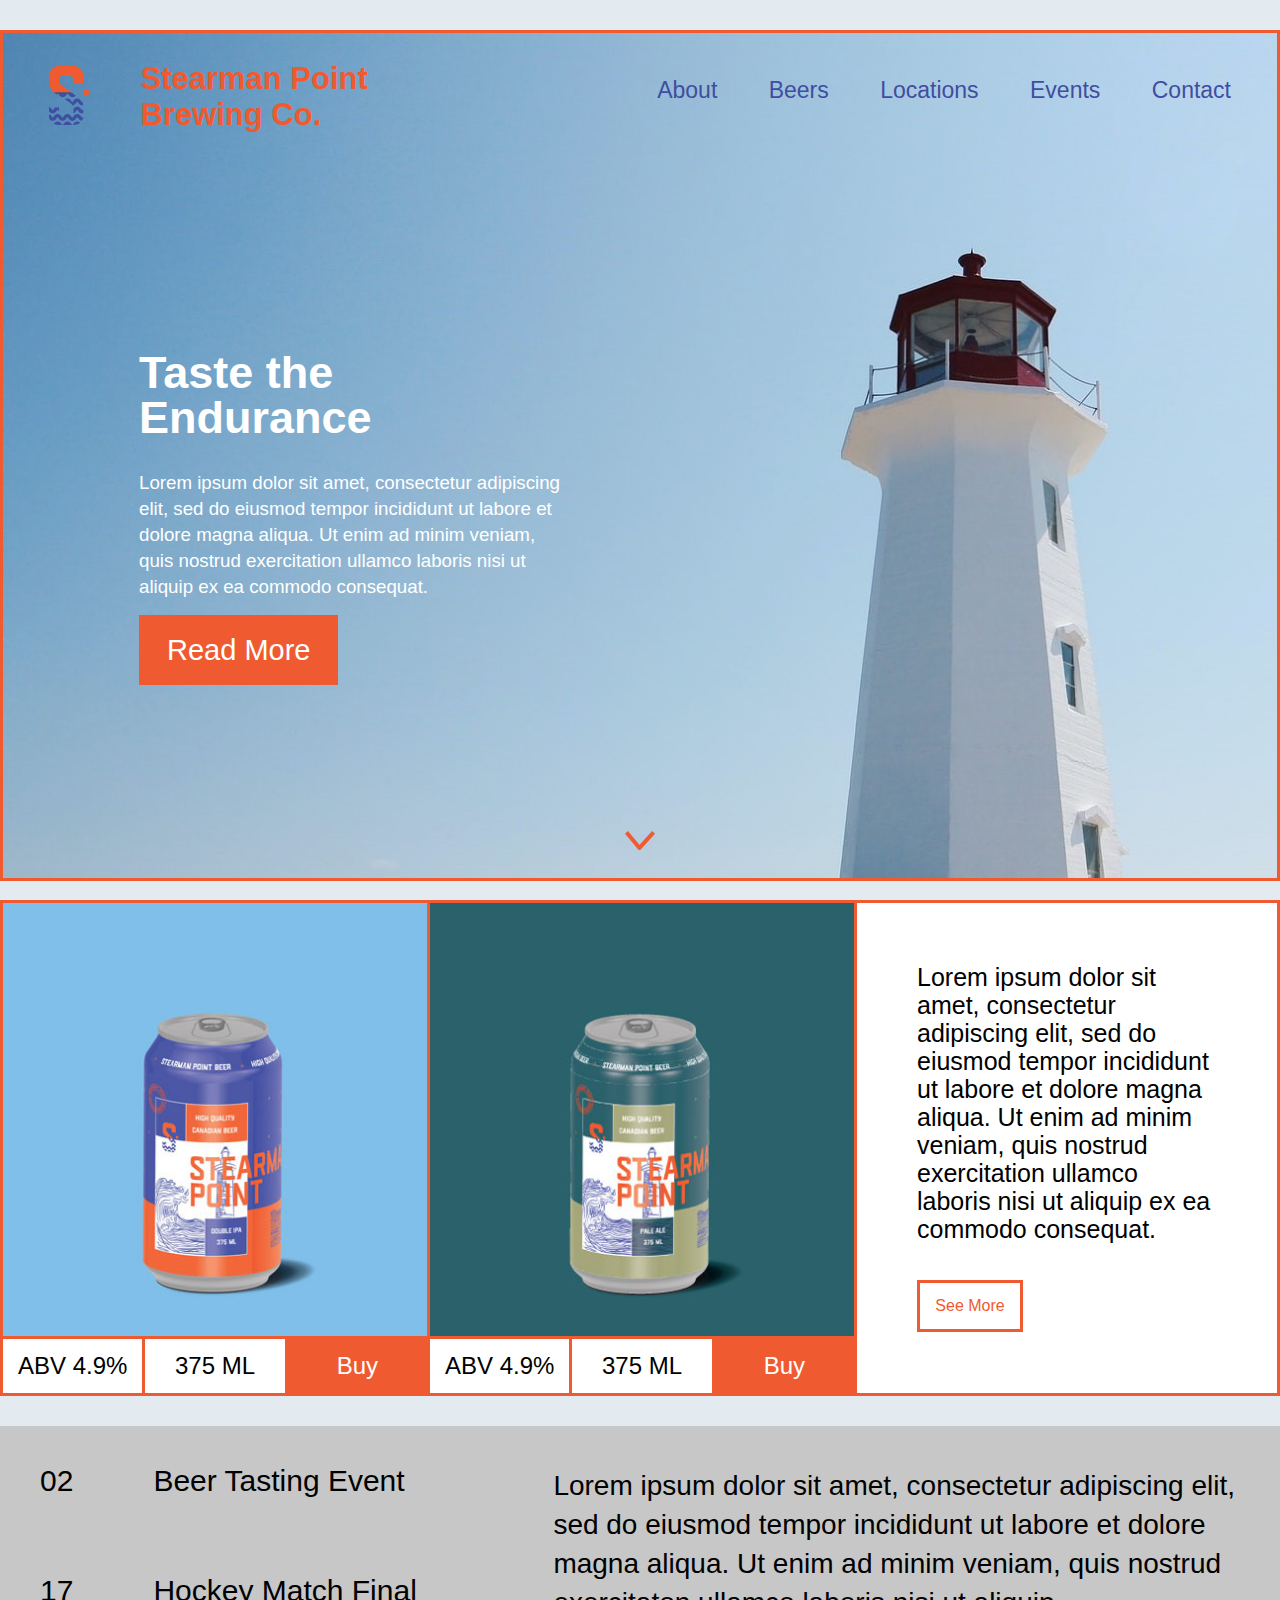
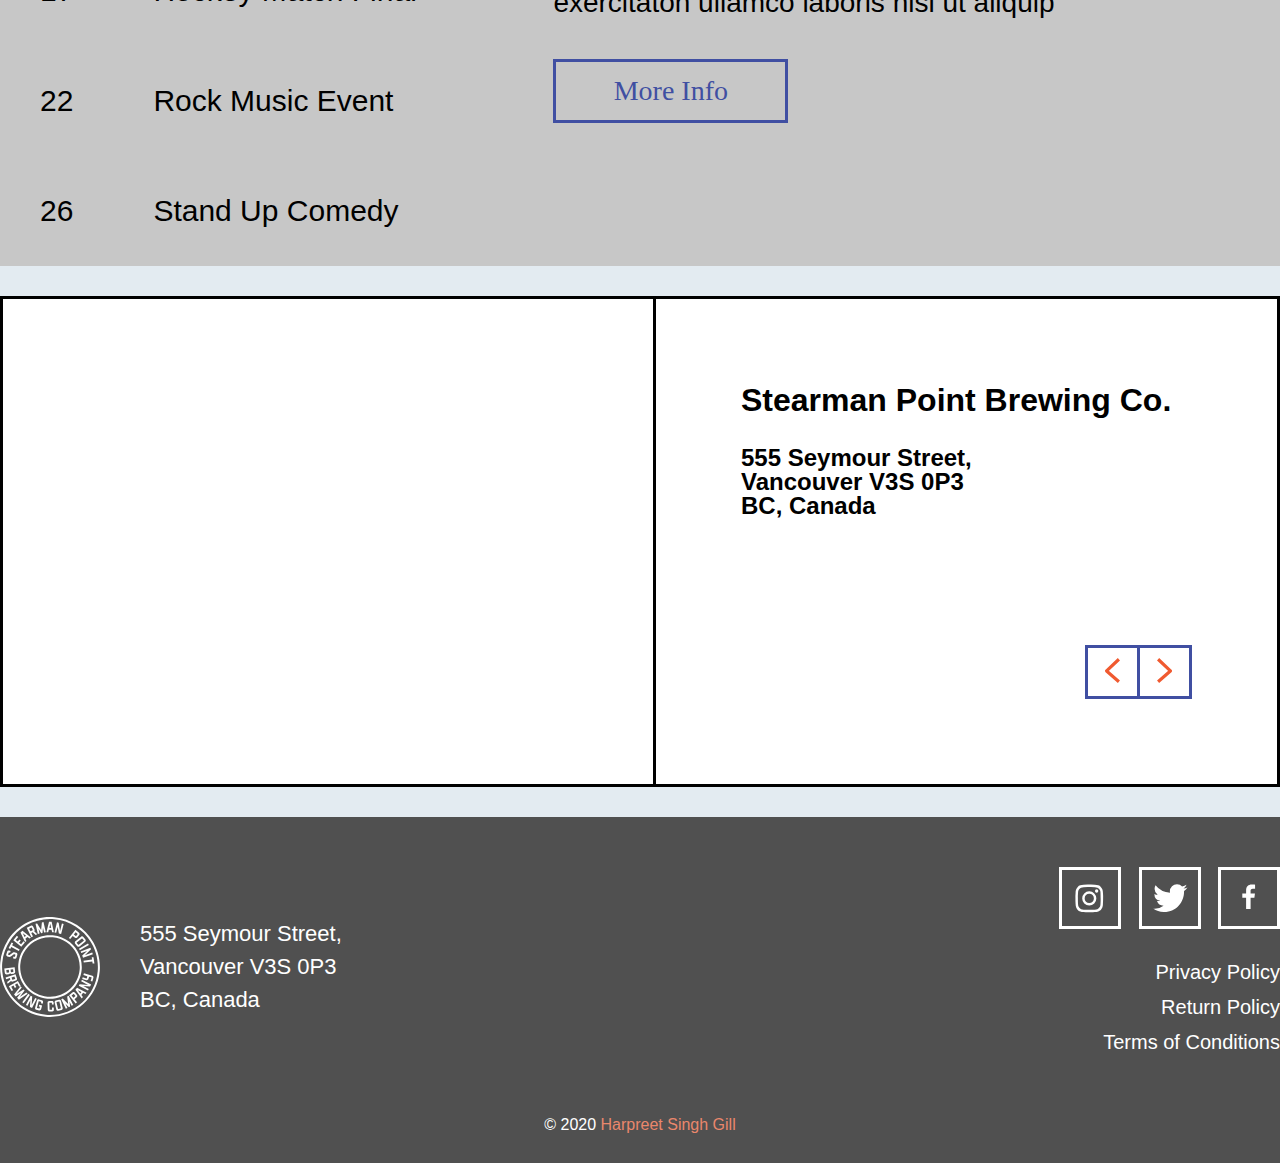
==== index.html @ d6b5d714 "Uploaded all the project files" ====
<!DOCTYPE html>
<html>
<head>
	<title>Stearman Point Brewery</title>
	<link rel="stylesheet" href="css/reset.css">
	<link rel="stylesheet" href="css/styles.css">
</head>
<body>
	<div id="container">
		<header>
			<div id="logo">
				<a href="index.html"><img src="images/logo.png" title="Stearman Point" alt="logo"></a>
				<h1>Stearman Point<br>Brewing Co.</h1>
			</div>

			<nav>
				<ul>
					<li><a href="about.html">About</a></li>
					<li><a href="beers.html">Beers</a></li>
					<li><a href="locations.html">Locations</a></li>
					<li><a href="events.html">Events</a></li>
					<li><a href="contact.html">Contact </a></li>
				</ul>
			</nav>
		</header>

		<div id="hero-copy">
			<h2>Taste the Endurance</h2>
			<h3>Lorem ipsum dolor sit amet, consectetur adipiscing elit, sed do eiusmod tempor incididunt ut labore et dolore magna aliqua. Ut enim ad minim veniam, quis nostrud exercitation ullamco laboris nisi ut aliquip ex ea commodo consequat.</h3>

			<!-- <div class="button-red"> -->
				<a class="button-red-hero" href="about.html">Read More</a>
			<!-- </div> -->
		</div>

		<img class="arrow-down" src="images/arrow-down.svg">

		<div id="container-beers">
			<div class="card-beer">
				<a href="beers/double-ipa.html">
					<img src="images/thumb-double_ipa.jpg">
				</a>
				<div class="card-btns">
					<div class="card-btn"><p>ABV 4.9%</p></div>
					<div class="card-btn"><p>375 ML</p></div>
					<div class="card-btn card-button-red"><a href="beers/double-ipa.html">Buy</a></div>
				</div>
			</div>

			<div class="card-beer">
				<a href="beers/pale-ale.html">
					<img src="images/thumb-pale_ale.jpg">
				</a>
				<div class="card-btns">
					<div class="card-btn"><p>ABV 4.9%</p></div>
					<div class="card-btn"><p>375 ML</p></div>
					<div class="card-btn card-button-red"><a href="beers/pale-ale.html">Buy</a></div>
				</div>
			</div>

			<div class="card-beer-more">
				<div>
					<h4>Lorem ipsum dolor sit amet, consectetur adipiscing elit, sed do eiusmod tempor incididunt ut labore et dolore magna aliqua. Ut enim ad minim veniam, quis nostrud exercitation ullamco laboris nisi ut aliquip ex ea commodo consequat.</h4>
				</div>
				<div><a class="card-more-btn" href="beers.html">See More</a></div>
			</div>
		</div>

		<div id="container-events">
			<div id="event-dates">
				<ul>
					<li>02</li>
					<li>17</li>
					<li>22</li>
					<li>26</li>
				</ul>
			</div>
			<div id="event-names">
				<ul>
					<li>Beer Tasting Event</li>
					<li>Hockey Match Final</li>
					<li>Rock Music Event</li>
					<li>Stand Up Comedy</li>
				</ul>
			</div>
			<div id="event-desc">
				<h4>Lorem ipsum dolor sit amet, consectetur adipiscing elit, sed do eiusmod tempor incididunt ut labore et dolore magna aliqua. Ut enim ad minim veniam, quis nostrud exercitaton ullamco laboris nisi ut aliquip</h4>
				<div>
					<a class="btn-blue-hollow" href="#">More Info</a>
				</div>
			</div>
		</div>

		<div id="container-locations">
			<div class="location-map">
				<iframe src="https://www.google.com/maps/embed?pb=!1m18!1m12!1m3!1d2602.6310163143357!2d-123.11753054852984!3d49.283388578539856!2m3!1f0!2f0!3f0!3m2!1i1024!2i768!4f13.1!3m3!1m2!1s0x54867178c92a69b9%3A0x6b40938af55472d6!2s555%20Seymour%20St%2C%20Vancouver%2C%20BC%20V6B%203H6!5e0!3m2!1sen!2sca!4v1593290428303!5m2!1sen!2sca" width="650" height="485" frameborder="0" style="border:0;" allowfullscreen="" aria-hidden="false" tabindex="0"></iframe>
			</div>
			<div class="location-address">
				<h1>Stearman Point Brewing Co.</h1>
				<h2>555 Seymour Street,<br>
					Vancouver V3S 0P3<br>
					BC, Canada</h2>

				<div class="map-nav-btns">
					<a href="#"><img src="images/arrow-prev.svg"></a>
					<a href="#"><img src="images/arrow-next.svg"></a>
				</div>
			</div>
		</div>
	</div>

	<footer>
		<div id="footer-container">
			<div id="footer-flex">
				<div id="footer-left">
					<img src="images/circ-logo.svg">
					<h2>
						555 Seymour Street,<br>
						Vancouver V3S 0P3<br>
						BC, Canada
					</h2>
				</div>

				<div id="footer-right">
					<div id="f-r-sm">
						<a href="#"><img src="images/logo-in.svg"></a>
						<a href="#"><img src="images/logo-tw.svg"></a>
						<a href="#"><img src="images/logo-fb.svg"></a>
					</div>

					<div id="f-r-links">
						<a href="#">Privacy Policy</a>
						<a href="#">Return Policy</a>
						<a href="#">Terms of Conditions</a>
					</div>
				</div>
			</div>

			<p id="f-copyright">&copy; 2020 <a style="color:#EA876C;" href="https://gillharpreet.com">Harpreet Singh Gill</a></p>
		</div>
	</footer>
</body>
</html>
---- css/styles.css ----
/*@import url('../fonts/BrutGothic-Regular.otf');*/

body {
	font-family: 'Brut Gothic', sans-serif;
	background-color: #E3EBF1;
}


#container {
	max-width: 1300px;
	margin: 30px auto;
}


/* Header */
header {
	display: flex;
	justify-content: space-between;
	/*margin-bottom: 30px;*/

	/*height: 731px;*/
	height: calc(100vh - 55px);
	background-image: url('../images/hero.jpg');
	background-size: cover;

	border: 3px solid #F05A30;
	z-index: -10;
}

#header-about {
	background-image: url('../images/about.jpg');
	background-size: cover;

	height: 2000px;

	border: 3px solid #F05A30;
	z-index: -10;
}

/*header h1 {
	display: inline;
}*/

#logo {
	margin: 28px 46px;
}

/* Logotype */
#logo h1 {
	display: inline-block;
	color: #F05A30;
	font-size: 31px;
	line-height: 36px;
	margin-left: 46px;
}

nav {
	margin: 46px;
	font-size: 23px;
}

nav ul li {
	display: inline;
	margin-left: 45px;
}

nav a {
	color: #3F4EA0;
}

.nav-active {
	border-bottom: 3px solid #F05A30;
	padding-bottom: 5px;
}

nav a:hover {
	border-bottom: 3px solid #F05A30;
	padding-bottom: 5px;
}

.arrow-down {
	display: block;
	margin: 0 auto;
	position: relative;
	bottom: 50px;
}


/* Hero Content */
#hero-copy {
	width: 435px;
	min-height: 330px;

	position: absolute;
	top: 350px;
	margin-left: 139px;
	color: #fff;
}

#hero-copy h2 {
	font-size: 45px;
	margin-bottom: 30px;
}

#hero-copy h3 {
	font-family: 'Open Sans', sans-serif;
	font-weight: 100;
	line-height: 26px;
	margin-bottom: 36px;
}

#hero-about-copy {
	min-width: 435px;
	min-height: 330px;

	position: absolute;
	top: 350px;
	margin-left: 139px;
	color: #fff;
}

#hero-about-copy h2 {
	font-size: 45px;
	margin-bottom: 30px;
}

#hero-about-copy h3 {
	font-family: 'Open Sans', sans-serif;
	font-weight: 100;
	line-height: 26px;
	margin-bottom: 36px;
}

.button-red-hero {
	width: 157px;
	height: 53px;
	background: #F05A30;

	font-size: 29px;
	color: #fff;
	padding: 19px 28px;
}


/* About Copy */

.about-copy-wide {
	width: 1040px;
	margin-bottom: 95px !important;
}


/* Beer Containers */
#container-beers {
	display: flex;
	background-color: #fff;
}

.card-beer, .card-beer-more {
	/*width: 424px;*/
	/*height: 493px;*/
	border: 3px solid #F05A30;
}

.card-beer:nth-child(2) {
	border-left: none;
	border-right: none;
}

.card-beer-more {
	padding: 60px;
}

.card-beer-more h4 {
	font-family: 'Open Sans', sans-serif;
	font-weight: 100;
	font-size: 25px;
	line-height: 28px;
}

.card-beer img {
	height: 434px;
	width: 424px;
	background-size: cover;
}

.card-btns {
	display: flex;
	justify-content: space-around;
	align-items: center;
	height: 53px;
	width: calc(100% + 6px);

	position: relative;
	/*bottom: -3px;*/
	left: -3px;

	font-size: 24px;
}

.card-btn {
	width: calc(100% / 3);
	/*height: 53px;*/
	text-align: center;
	border: 3px solid #F05A30;
	padding: 15px 0;
}

.card-btn:nth-child(2) {
	border-left: none;
	border-right: none;
}

.card-btns a {
	display: block;
	height: 100%;
}

.card-button-red {
	background-color: #F05A30;
}

.card-button-red a {
	color: #fff;
}

.card-more-btn {
	display: block;
	width: calc(100% / 3);
	text-align: center;
	border: 3px solid #F05A30;
	padding: 15px 0;
	color: #F05A30;
	margin-top: 37px;
}

.card-more-btn:hover {
	background-color: #F05A30;
	color: #fff;
}


/* Events */
#container-events {
	display: flex;
	margin-top: 30px;
	background: #C7C7C7;
	height: 440px;
}

#event-dates li {
	padding: 40px;
	font-size: 30px;
}

#event-names {
	min-width: 400px;
}

#event-names li {
	font-family: 'Open Sans', sans-serif;
	font-weight: 500;
	padding: 40px;
	font-size: 30px;
}

#event-desc {
	padding: 40px;
	font-family: 'Open Sans', sans-serif;
	font-size: 28px;
}

#event-desc h4 {
	font-weight: 400;
	line-height: 39px;
}

.btn-blue-hollow {
	font-family: 'Brut Gothic';
	display: block;
	width: calc(100% / 3);
	text-align: center;
	border: 3px solid #404FA2;
	padding: 15px 0;
	color: #404FA2;
	margin-top: 37px;
}

.btn-blue-hollow:hover {
	background-color: #404FA2;
	color: #C7C7C7;
}


/* Locations */
#container-locations {
	display: flex;
	background-color: #fff;
	height: 485px;
	border: 3px solid #000;
	margin-top: 30px;
	position: relative;
}

.location-map {
	border-right: 3px solid #000;
}

.location-address {
	padding: 85px;
}

.location-address h1 {
	margin-bottom: 30px;
}

.map-nav-btns {
	position: absolute;
	right: 85px;
	bottom: 85px;
}

.map-nav-btns a {
	border: 3px solid #404FA2;
	display: inline-block;
	padding: 10px 17px;
	margin: 0;
}

.map-nav-btns a:nth-child(1) {
	margin-right: -8px;
}

.map-nav-btns a img {
	height: 25px;
}


/* Contact Form */
#contact-form {
	position: absolute;
	top: 275px;
	margin-left: 139px;
	color: #000;
	font-family: 'Brut Gothic';
	width: 1000px;
}

#contact-form h2 {
	font-size: 40px;
	margin-bottom: 30px;
}

#contact-form input, textarea {
	border: 3px solid #F05A30;
	font-family: 'Brut Gothic';
	color: #404FA2;
	width: 100%;
	padding: 10px;
	font-size: 21px;
	display: block;
	margin-top: -3px;
}

#contact-form textarea {
	height: 200px;
}

#contact-form button {
	margin-top: 20px;
	border: 3px solid #F05A30;
	font-family: 'Brut Gothic';
	padding: 10px 20px;
	font-size: 21px;
	color: #F05A30;
	background-color: #fff;
}

#contact-form button:hover {
	color: #fff;
	background-color: #F05A30;
	cursor: pointer;
} 


/* Footer */
footer {
	background: #505050;
	color: #fff;
	/*height: 275px;*/
	font-family: 'Open Sans', sans-serif;
}

#footer-container {
	max-width: 1300px;
	margin-top: 30px;
	margin: 0 auto;
}

#footer-flex {
	display: flex;
	justify-content: space-between;
	padding: 50px 0;
}

#footer-left {
	display: flex;
	align-items: center;
}

#footer-left img {
	width: 100px;
	margin-right: 40px;
}

#footer-left h2 {
	font-weight: 100;
	font-size: 22px;
	line-height: 33px;
}

#footer-right {
	text-align: right;
}

#footer-right a {
	margin-left: 13px;
}

#f-r-sm {
	margin-bottom: 30px;
}

#f-r-links a {
	display: block;
	color: #fff;
	font-size: 20px;
	font-weight: 100;
	margin-bottom: 15px;
}

#f-copyright {
	text-align: center;
	padding-bottom: 30px;
}
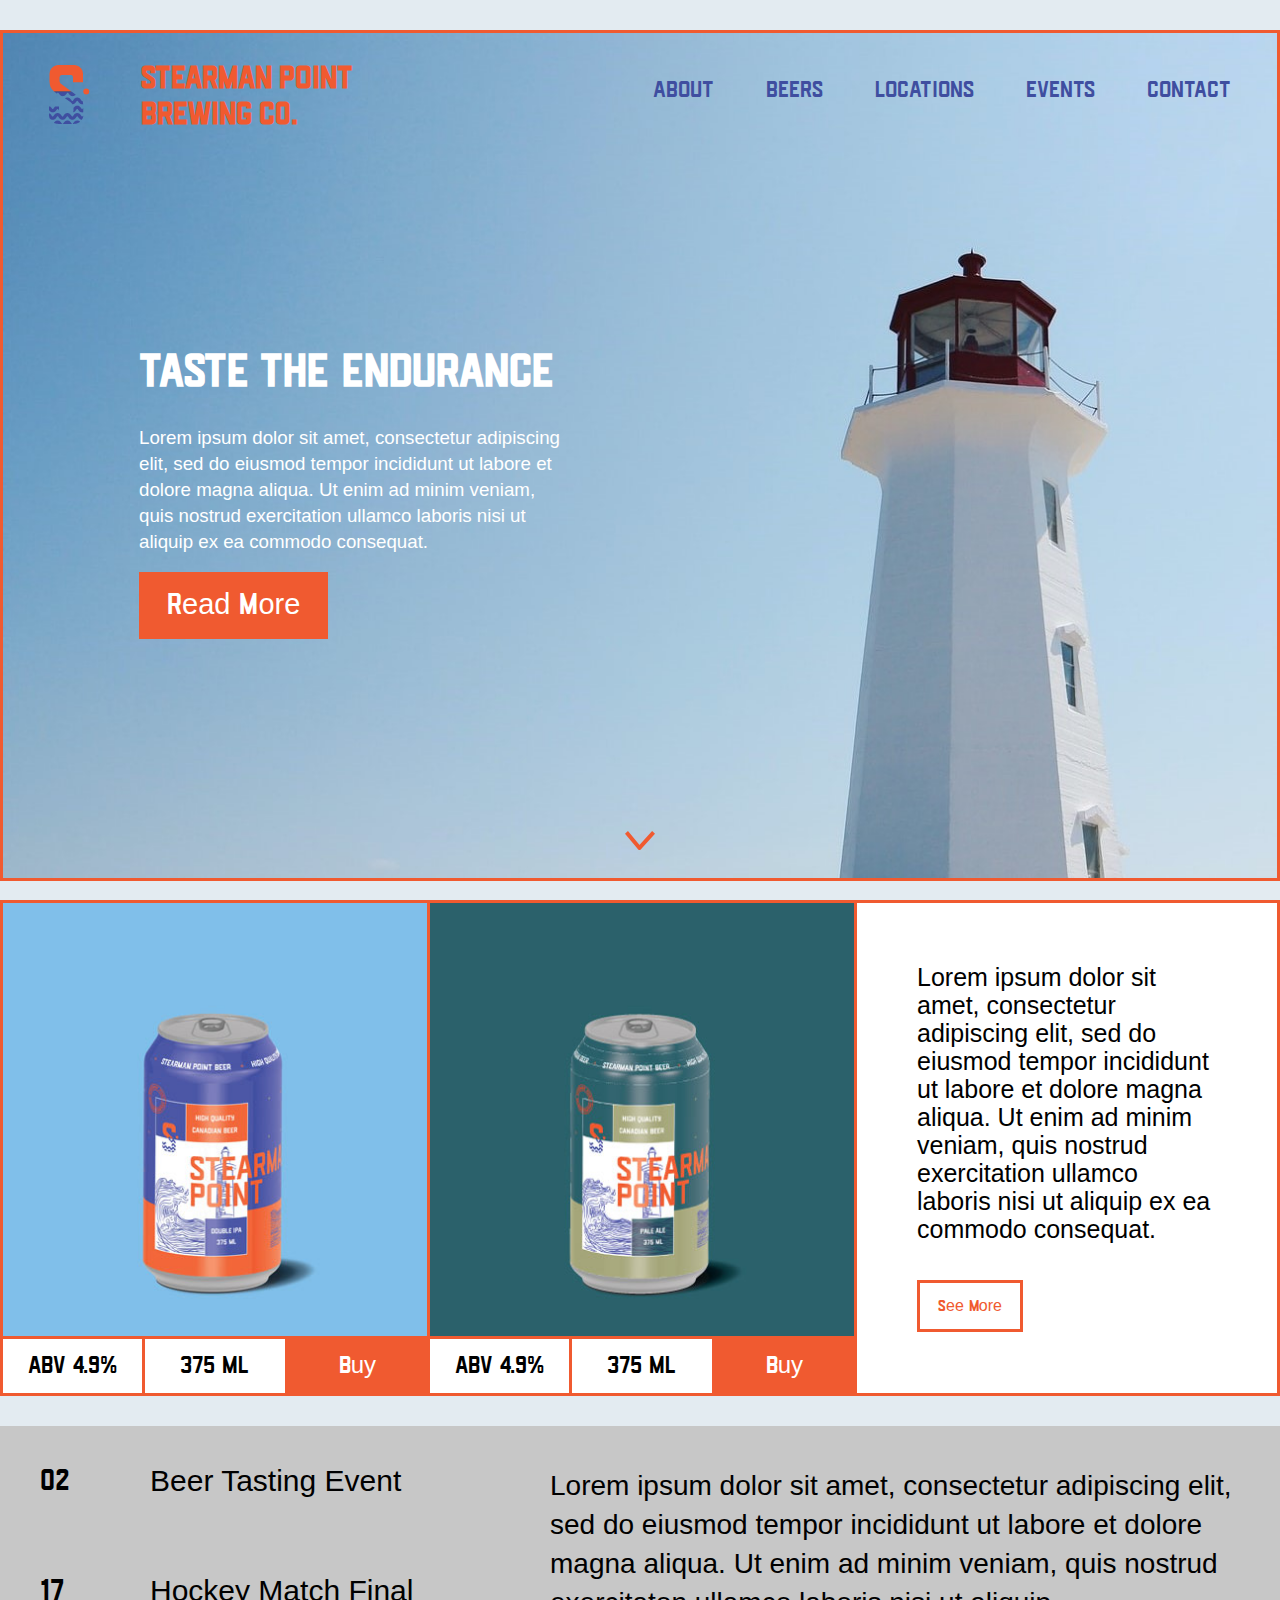
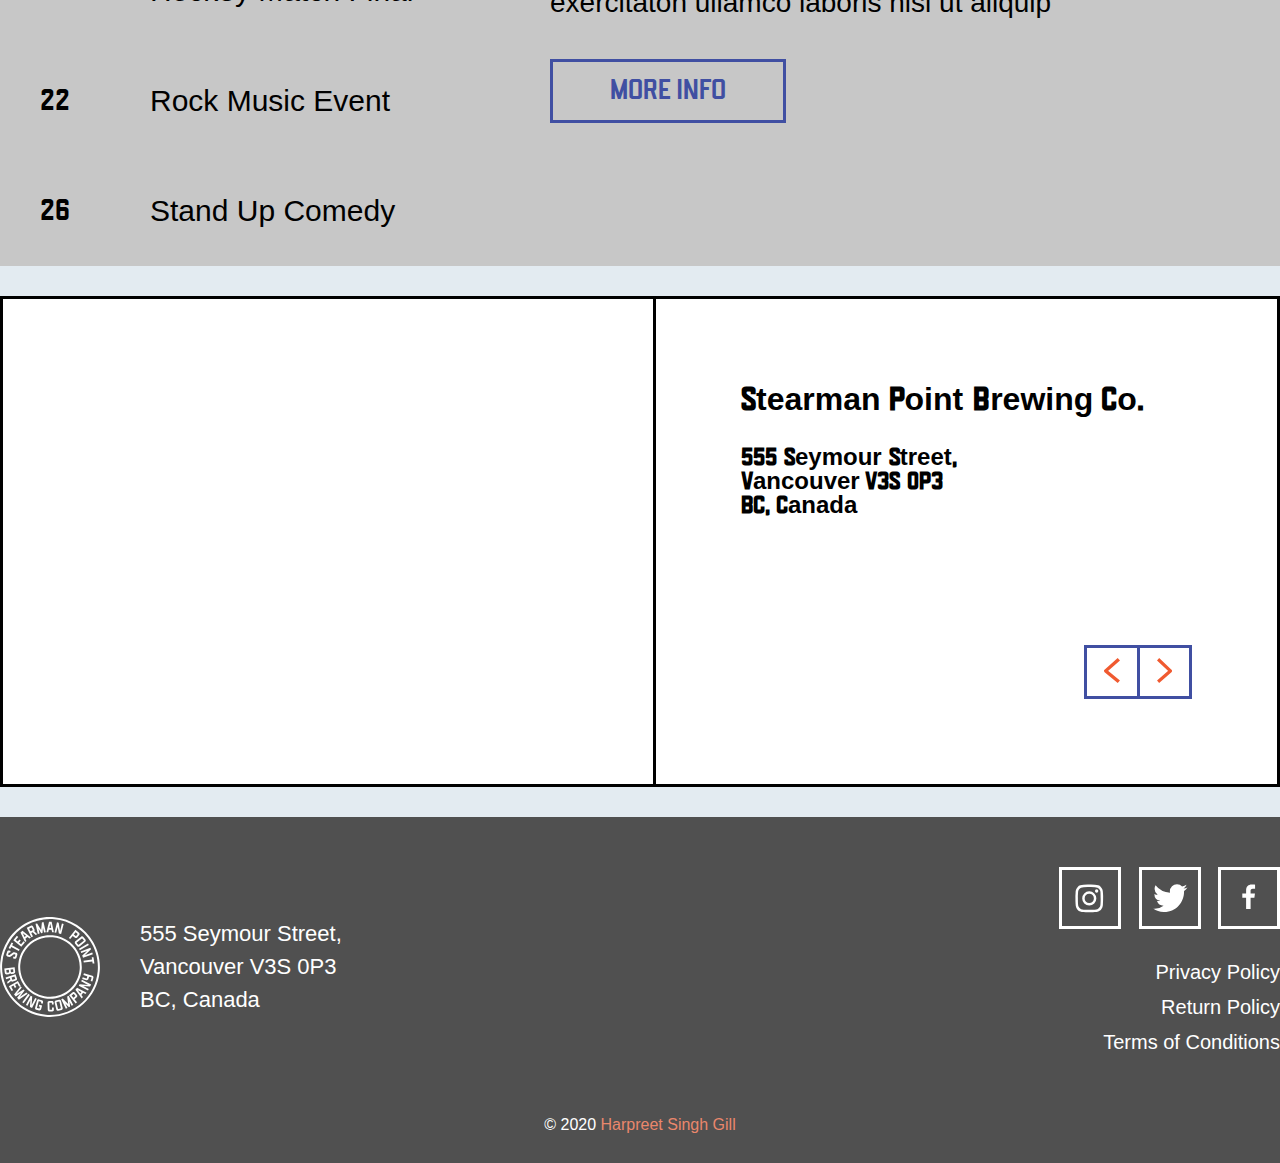
==== commit 3555e883: "Update index.html" ====
--- a/index.html
+++ b/index.html
@@ -10,22 +10,22 @@
 		<header>
 			<div id="logo">
 				<a href="index.html"><img src="images/logo.png" title="Stearman Point" alt="logo"></a>
-				<h1>Stearman Point<br>Brewing Co.</h1>
+				<h1>STEARMAN POINT<br>BREWING C0.</h1>
 			</div>
 
 			<nav>
 				<ul>
-					<li><a href="about.html">About</a></li>
-					<li><a href="beers.html">Beers</a></li>
-					<li><a href="locations.html">Locations</a></li>
-					<li><a href="events.html">Events</a></li>
-					<li><a href="contact.html">Contact </a></li>
+					<li><a href="about.html">ABOUT</a></li>
+					<li><a href="beers.html">BEERS</a></li>
+					<li><a href="locations.html">LOCATIONS</a></li>
+					<li><a href="events.html">EVENTS</a></li>
+					<li><a href="contact.html">CONTACT </a></li>
 				</ul>
 			</nav>
 		</header>
 
 		<div id="hero-copy">
-			<h2>Taste the Endurance</h2>
+			<h2>TASTE THE ENDURANCE</h2>
 			<h3>Lorem ipsum dolor sit amet, consectetur adipiscing elit, sed do eiusmod tempor incididunt ut labore et dolore magna aliqua. Ut enim ad minim veniam, quis nostrud exercitation ullamco laboris nisi ut aliquip ex ea commodo consequat.</h3>
 
 			<!-- <div class="button-red"> -->
--- a/css/styles.css
+++ b/css/styles.css
@@ -1,4 +1,12 @@
 /*@import url('../fonts/BrutGothic-Regular.otf');*/
+
+@font-face {
+    font-family: 'Brut Gothic';
+    src: url('../fonts/brutgothic-regular-webfont.woff2') format('woff2'),
+         url('../fonts/brutgothic-regular-webfont.woff') format('woff');
+    font-weight: normal;
+    font-style: normal;
+}
 
 body {
 	font-family: 'Brut Gothic', sans-serif;
@@ -16,9 +24,7 @@
 header {
 	display: flex;
 	justify-content: space-between;
-	/*margin-bottom: 30px;*/
-
-	/*height: 731px;*/
+	text-transform: uppercase;
 	height: calc(100vh - 55px);
 	background-image: url('../images/hero.jpg');
 	background-size: cover;
@@ -277,6 +283,7 @@
 
 .btn-blue-hollow {
 	font-family: 'Brut Gothic';
+	text-transform: uppercase;
 	display: block;
 	width: calc(100% / 3);
 	text-align: center;
@@ -343,6 +350,7 @@
 	margin-left: 139px;
 	color: #000;
 	font-family: 'Brut Gothic';
+	text-transform: uppercase;
 	width: 1000px;
 }
 
@@ -354,6 +362,7 @@
 #contact-form input, textarea {
 	border: 3px solid #F05A30;
 	font-family: 'Brut Gothic';
+	text-transform: uppercase;
 	color: #404FA2;
 	width: 100%;
 	padding: 10px;
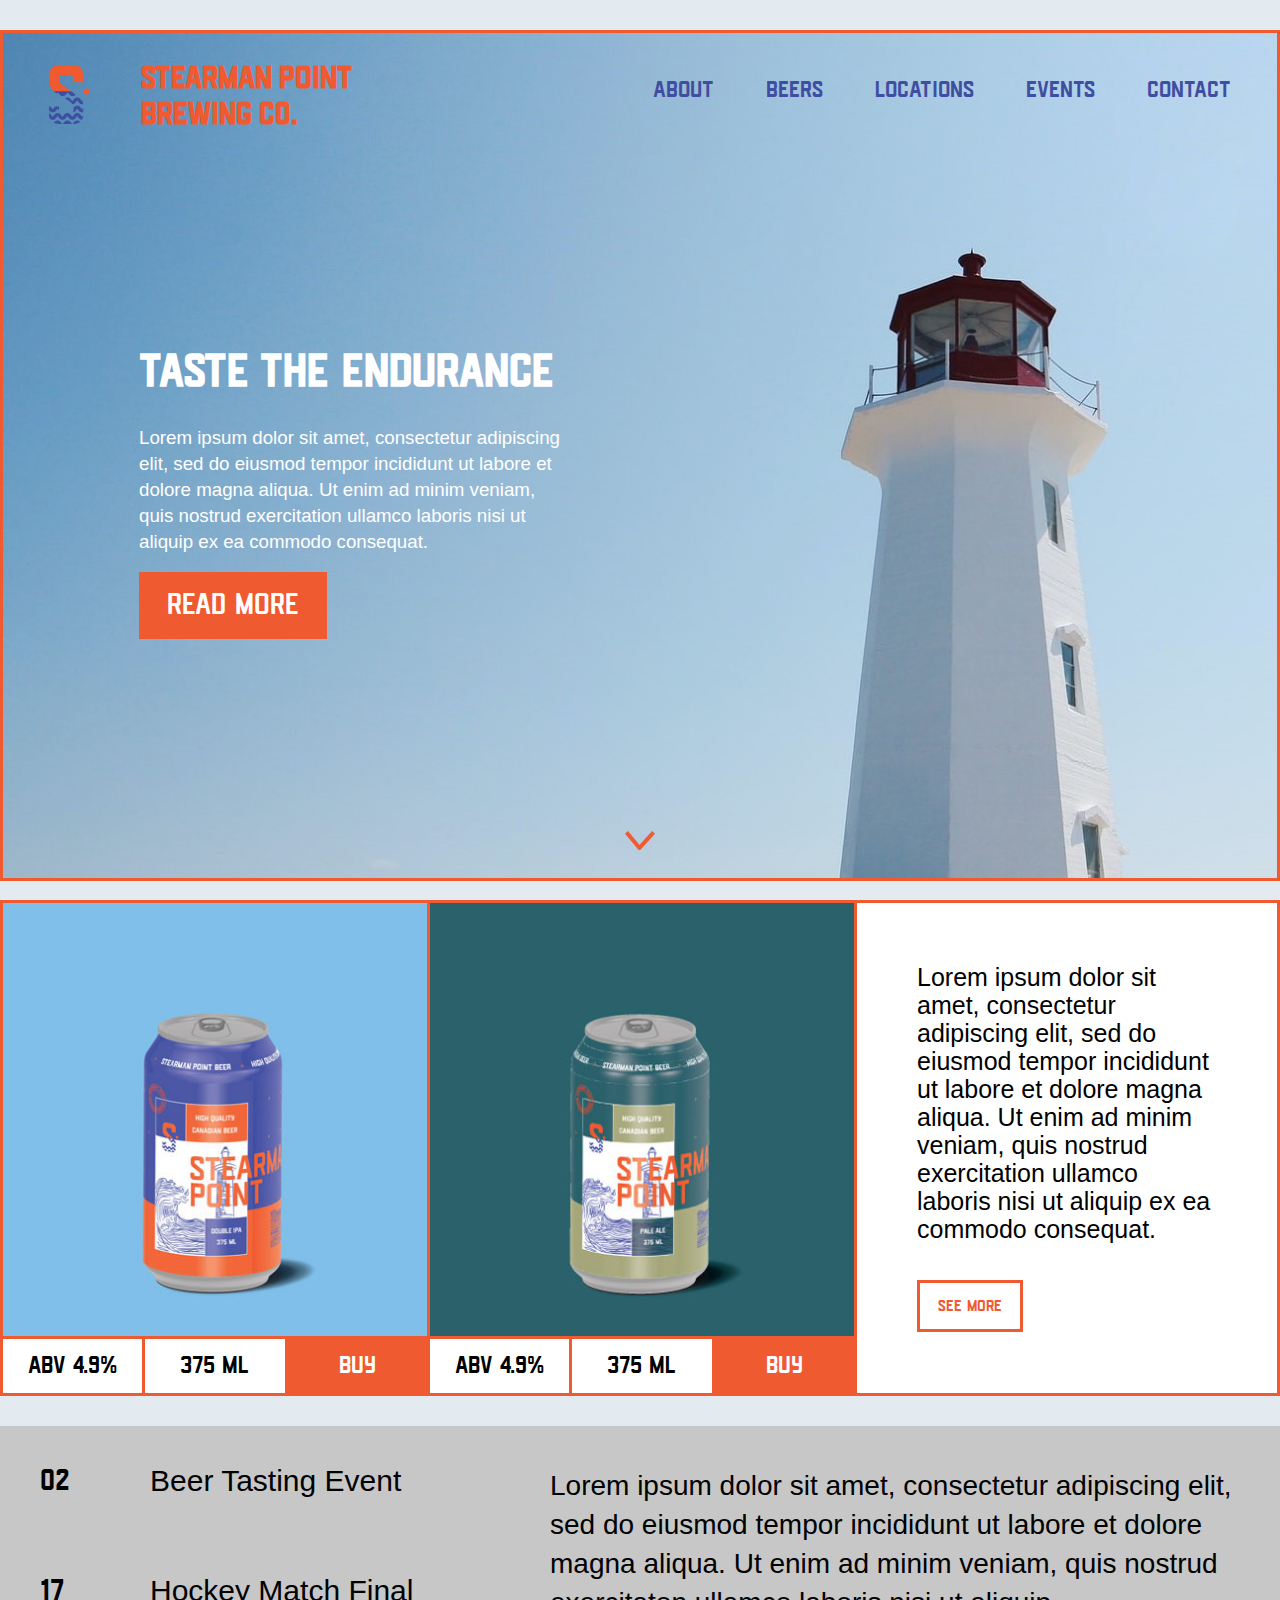
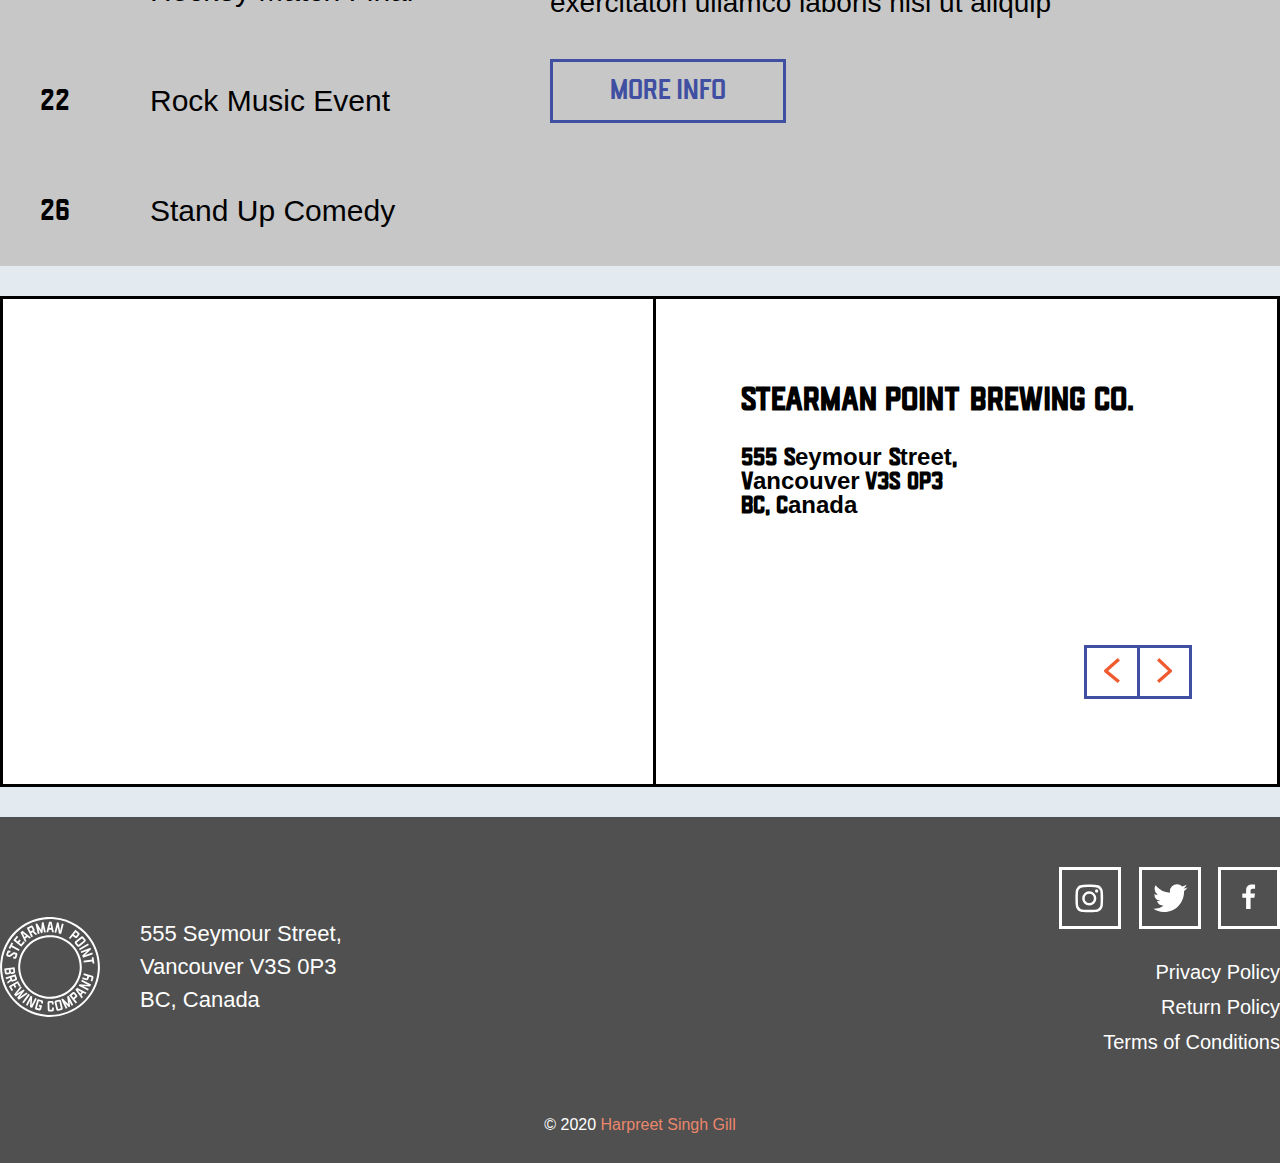
==== commit d8554ec5: "Changed the text case" ====
--- a/index.html
+++ b/index.html
@@ -29,7 +29,7 @@
 			<h3>Lorem ipsum dolor sit amet, consectetur adipiscing elit, sed do eiusmod tempor incididunt ut labore et dolore magna aliqua. Ut enim ad minim veniam, quis nostrud exercitation ullamco laboris nisi ut aliquip ex ea commodo consequat.</h3>
 
 			<!-- <div class="button-red"> -->
-				<a class="button-red-hero" href="about.html">Read More</a>
+				<a class="button-red-hero" href="about.html">READ MORE</a>
 			<!-- </div> -->
 		</div>
 
@@ -43,7 +43,7 @@
 				<div class="card-btns">
 					<div class="card-btn"><p>ABV 4.9%</p></div>
 					<div class="card-btn"><p>375 ML</p></div>
-					<div class="card-btn card-button-red"><a href="beers/double-ipa.html">Buy</a></div>
+					<div class="card-btn card-button-red"><a href="beers/double-ipa.html">BUY</a></div>
 				</div>
 			</div>
 
@@ -54,7 +54,7 @@
 				<div class="card-btns">
 					<div class="card-btn"><p>ABV 4.9%</p></div>
 					<div class="card-btn"><p>375 ML</p></div>
-					<div class="card-btn card-button-red"><a href="beers/pale-ale.html">Buy</a></div>
+					<div class="card-btn card-button-red"><a href="beers/pale-ale.html">BUY</a></div>
 				</div>
 			</div>
 
@@ -62,7 +62,7 @@
 				<div>
 					<h4>Lorem ipsum dolor sit amet, consectetur adipiscing elit, sed do eiusmod tempor incididunt ut labore et dolore magna aliqua. Ut enim ad minim veniam, quis nostrud exercitation ullamco laboris nisi ut aliquip ex ea commodo consequat.</h4>
 				</div>
-				<div><a class="card-more-btn" href="beers.html">See More</a></div>
+				<div><a class="card-more-btn" href="beers.html">SEE MORE</a></div>
 			</div>
 		</div>
 
@@ -86,7 +86,7 @@
 			<div id="event-desc">
 				<h4>Lorem ipsum dolor sit amet, consectetur adipiscing elit, sed do eiusmod tempor incididunt ut labore et dolore magna aliqua. Ut enim ad minim veniam, quis nostrud exercitaton ullamco laboris nisi ut aliquip</h4>
 				<div>
-					<a class="btn-blue-hollow" href="#">More Info</a>
+					<a class="btn-blue-hollow" href="#">MORE INFO</a>
 				</div>
 			</div>
 		</div>
@@ -96,7 +96,7 @@
 				<iframe src="https://www.google.com/maps/embed?pb=!1m18!1m12!1m3!1d2602.6310163143357!2d-123.11753054852984!3d49.283388578539856!2m3!1f0!2f0!3f0!3m2!1i1024!2i768!4f13.1!3m3!1m2!1s0x54867178c92a69b9%3A0x6b40938af55472d6!2s555%20Seymour%20St%2C%20Vancouver%2C%20BC%20V6B%203H6!5e0!3m2!1sen!2sca!4v1593290428303!5m2!1sen!2sca" width="650" height="485" frameborder="0" style="border:0;" allowfullscreen="" aria-hidden="false" tabindex="0"></iframe>
 			</div>
 			<div class="location-address">
-				<h1>Stearman Point Brewing Co.</h1>
+				<h1>STEARMAN POINT BREWING CO.</h1>
 				<h2>555 Seymour Street,<br>
 					Vancouver V3S 0P3<br>
 					BC, Canada</h2>
